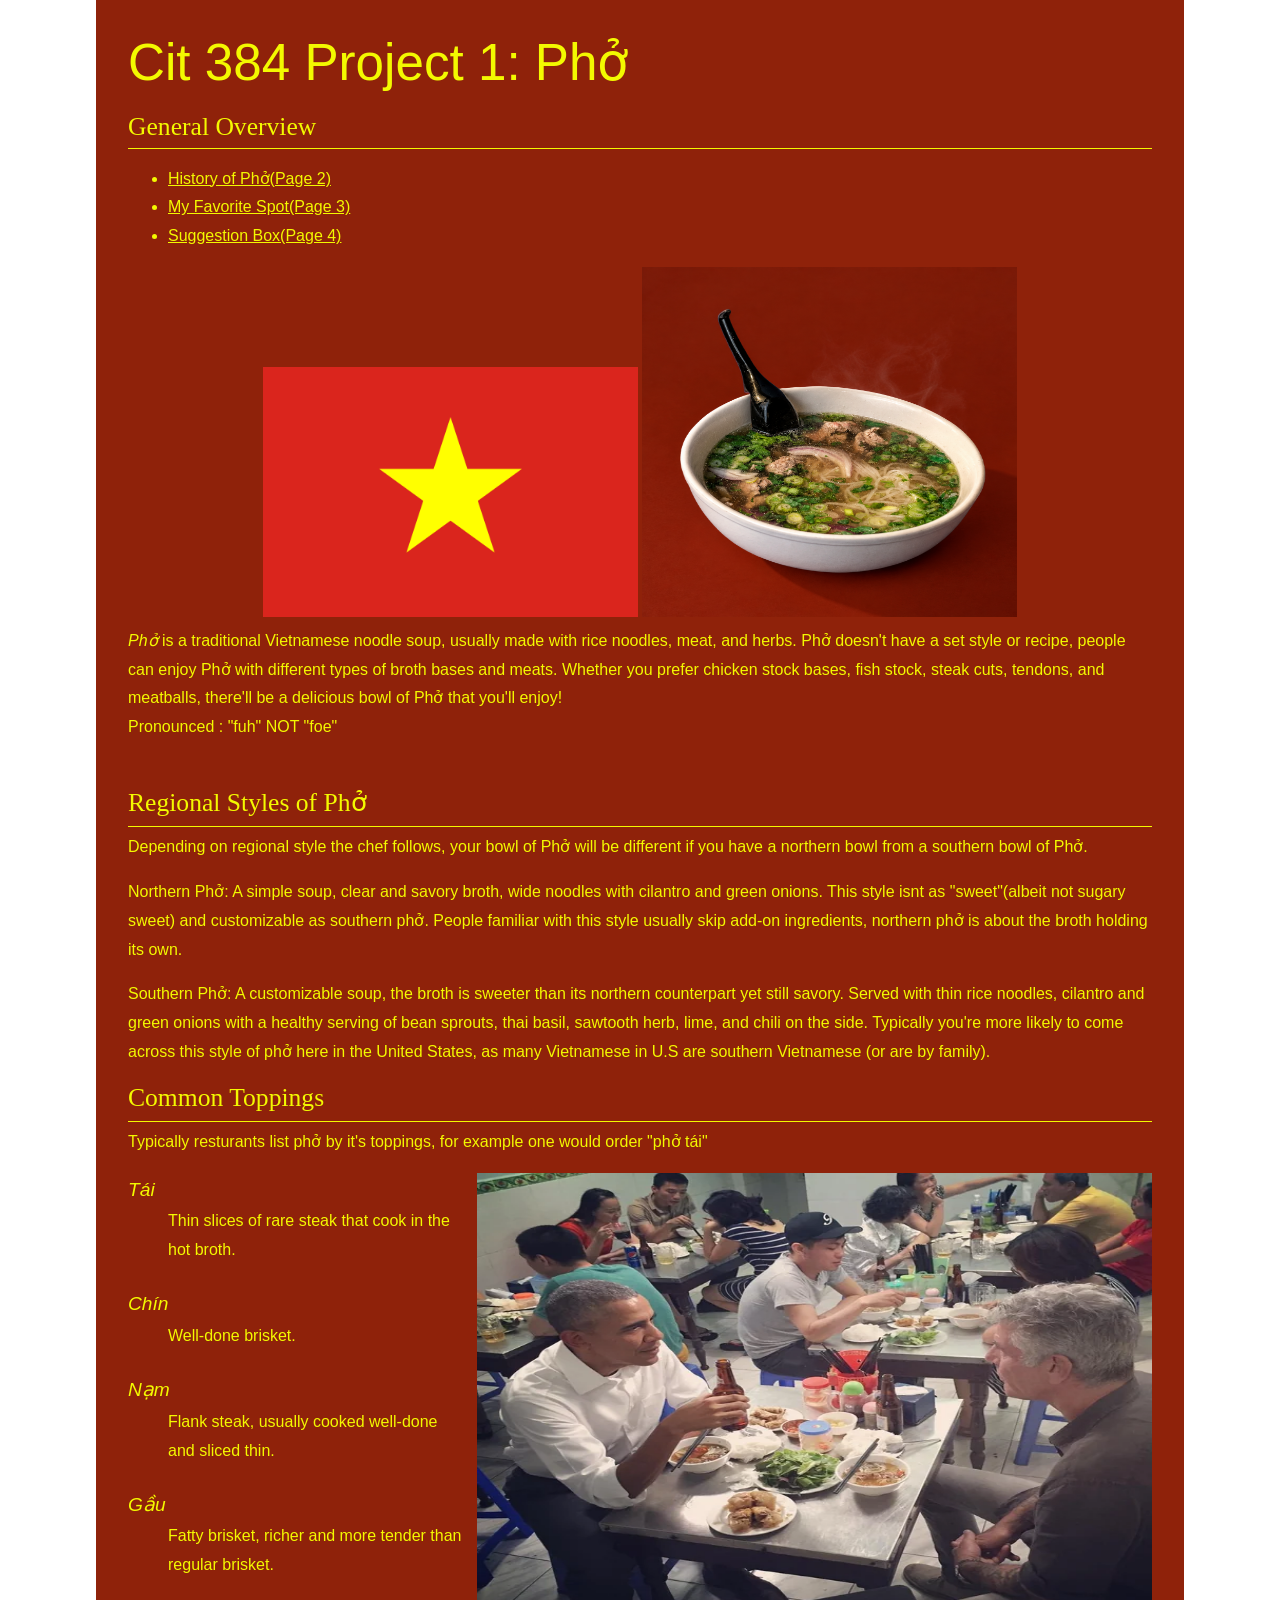
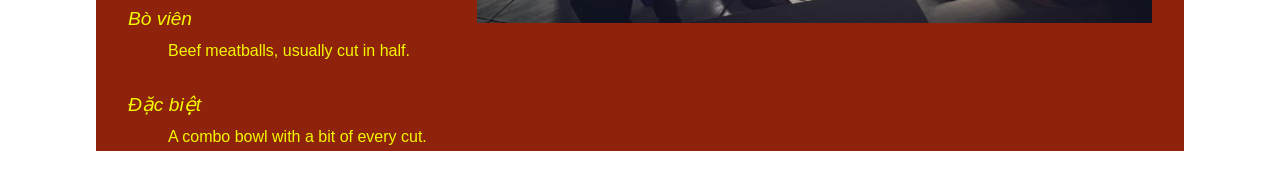
==== index.html @ f02a567f "this is the inital push to keep a copy of my work" ====
<!DOCTYPE html>
<html lang="en">
  <head>
    <meta charset="utf-8" />
    <title>Overview of Phở</title>
    <link href="css/styles.css" rel="stylesheet" type="text/css" />
  </head>
  <body>
    <header role="banner">
      <h1>Cit 384 Project 1: Phở</h1>
   
      <h2>General Overview </h2>
      <nav role="navigation">
        <ul>
      
          <li><a href="history.html" title="History of Pho">History of Phở(Page 2)</a></li>
          <li><a href="Favoritespot.html" title="Structuring pages">My Favorite Spot(Page 3)</a></li>
          <li><a href="suggestions.html" title="Creating links">Suggestion Box(Page 4) </a></li>
          
        </ul>
      </nav>
    </header>
    <main role="main">
      <article role="article">
        <header>
          <p>
            
            <div class = "center">
            <img src = "images/Flag_of_Vietnam.png" alt="Flag_of_Vietnam" width="375" height="250" > <img src = "images/97129dce-442a-42d2-bcfb-55b9694f8b97.png" alt="Pho" width="375" height="350" > <br> <!--  researched from https://www.w3schools.com/css/css3_image_center.asp  -->
              </div>


            <em>Phở</em> is a traditional Vietnamese noodle soup, usually made with rice noodles, meat, and herbs. Phở doesn't have a set style or recipe, people can enjoy Phở with different types of broth bases and meats. Whether you prefer chicken stock bases, fish stock, steak cuts, tendons, and meatballs, there'll be a delicious bowl of Phở that you'll enjoy! 

              <br> 

   
             Pronounced : "fuh" NOT "foe" 

          </p>
        </header>

        <br>
        <section>
        
          <h2> Regional Styles of Phở</h2>
            <hr>
            <p>Depending on regional style the chef follows, your bowl of Phở will be different if you have a northern bowl from a southern bowl of Phở.</p>

            <p>Northern Phở: A simple soup, clear and savory broth, wide noodles with cilantro and green onions. This style isnt as "sweet"(albeit not sugary sweet) and customizable as southern phở. People familiar with this style usually skip add-on ingredients, northern phở is about the broth holding its own.  </p>

            <p>Southern Phở: A customizable soup, the broth is sweeter than its northern counterpart yet still savory. Served with thin rice noodles, cilantro and green onions with a healthy serving of bean sprouts, thai basil, sawtooth herb, lime, and chili on the side. Typically you're more likely to come across this style of phở here in the United States, as many Vietnamese in U.S are southern Vietnamese (or are by family).</p>

        </section>
        <section>
          <h2> Common Toppings</h2>
          <hr>
          <p>Typically resturants list phở by it's toppings, for example one would order "phở tái" </p>

          <img src = "images/president-obama-and-anthony-bourdain-eating-pho-in-vietnam-v0-b1xleax4VtyDIDTpH0gblR33bHMQwvWJRgS8AtV8zJM.png" alt="president-obama-and-anthony-bourdain-eating-pho-in-vietnam" width="675" height="450" class="flowRight">

          <dl>
            <dt>Tái</dt>
	          <dd>Thin slices of rare steak that cook in the hot broth.</dd>

            <dt>Chín</dt>
	          <dd>Well-done brisket.</dd>

            <dt>Nạm</dt>
            <dd>Flank steak, usually cooked well-done and sliced thin.</dd>

            <dt>Gầu</dt>
            <dd>Fatty brisket, richer and more tender than regular brisket.</dd>

            <dt>Bò viên</dt>
            <dd>Beef meatballs, usually cut in half.</dd>

            <dt>Đặc biệt</dt>
            <dd>A combo bowl with a bit of every cut.</dd>

          </dl>

        </section>
        
      </article>
    </main>
   
  </body>
</html>
---- css/styles.css ----
html, body {
	background: #ffffff; 
	margin: 0;
}
h1, h2, h3, h4, h5, h6, p {
	margin: 0;
	padding: 0;
}
h1, h2, h3, h4, h5, h6 {
	color: #F3F900;
}
body {
	font-family: Verdana, Geneva, sans-serif;
	font-size: 100%;
	width: 80%;
	margin-right: auto;
	margin-left: auto;
	padding: 2.5% 2.5% 0;
	background: #8F220A;
	color: #F3F900;
	line-height: 1.8;
}
h1 {
	font: 3.2em Verdana, Geneva, sans-serif;
	margin-bottom: .4em;
	color: #F3F900;
}
h2 {
	font: 1.6em Georgia, "Times New Roman", Times, serif;
	margin-bottom: .2em;
}
h3 {
	font-size: 1.2em;
}
p {
	margin-bottom: 1em;
}
a {
	color: #F3F900;
}
a:hover {
	color: rgb(120, 97, 55);
}
pre {
	font-size: 1.4em;
	color: #F3F900;
	padding: .5em 1em;
	border-left: 1em solid #A68048;
	background: #666;
	white-space: pre-wrap;
	white-space: -moz-pre-wrap;
	white-space: -pre-wrap;
	white-space: -o-pre-wrap;
	word-wrap: break-word;
	width: 80%;
}
pre.wrong {
	border-left-color: red;
}
pre.correct {
	border-left-color: green;
}
dt {
	font-style: italic;
	font-size:1.2em;
}
dd {
	margin-bottom: 1.4em;
}
table {
	margin-top: 1em;
}
caption {
	margin: 0;
	padding: 0;
	margin-bottom: 1em;
	text-align: left;
}
td, th {
	padding: 10px;
}
.center {
	text-align: center;
}
header h2 {
	padding-bottom: .2em;
	border-bottom: 1px solid #F3F900;
}
aside {
	padding: 1em;
	background:rgb(83, 104, 138);
	color: white;
	margin-bottom: 1em;
}
aside h4 {
	color: white;
}
footer {
	border-top: 1px solid gray;
	text-align: center;
	font-size: .8em;
	line-height: 4em;
	margin-top: 1em;
}
blockquote {
	font-style: italic;
}
.flowRight {
	float: right;
	margin-left: 10px;
}
.flowLeft {
	float: left;
	margin-right: 10px;
}

.fcenter {

	margin: 0 10px;

}

hr {

	border: none;
	border-top: 1px solid #F3F900;
	margin-bottom: .4em;

}
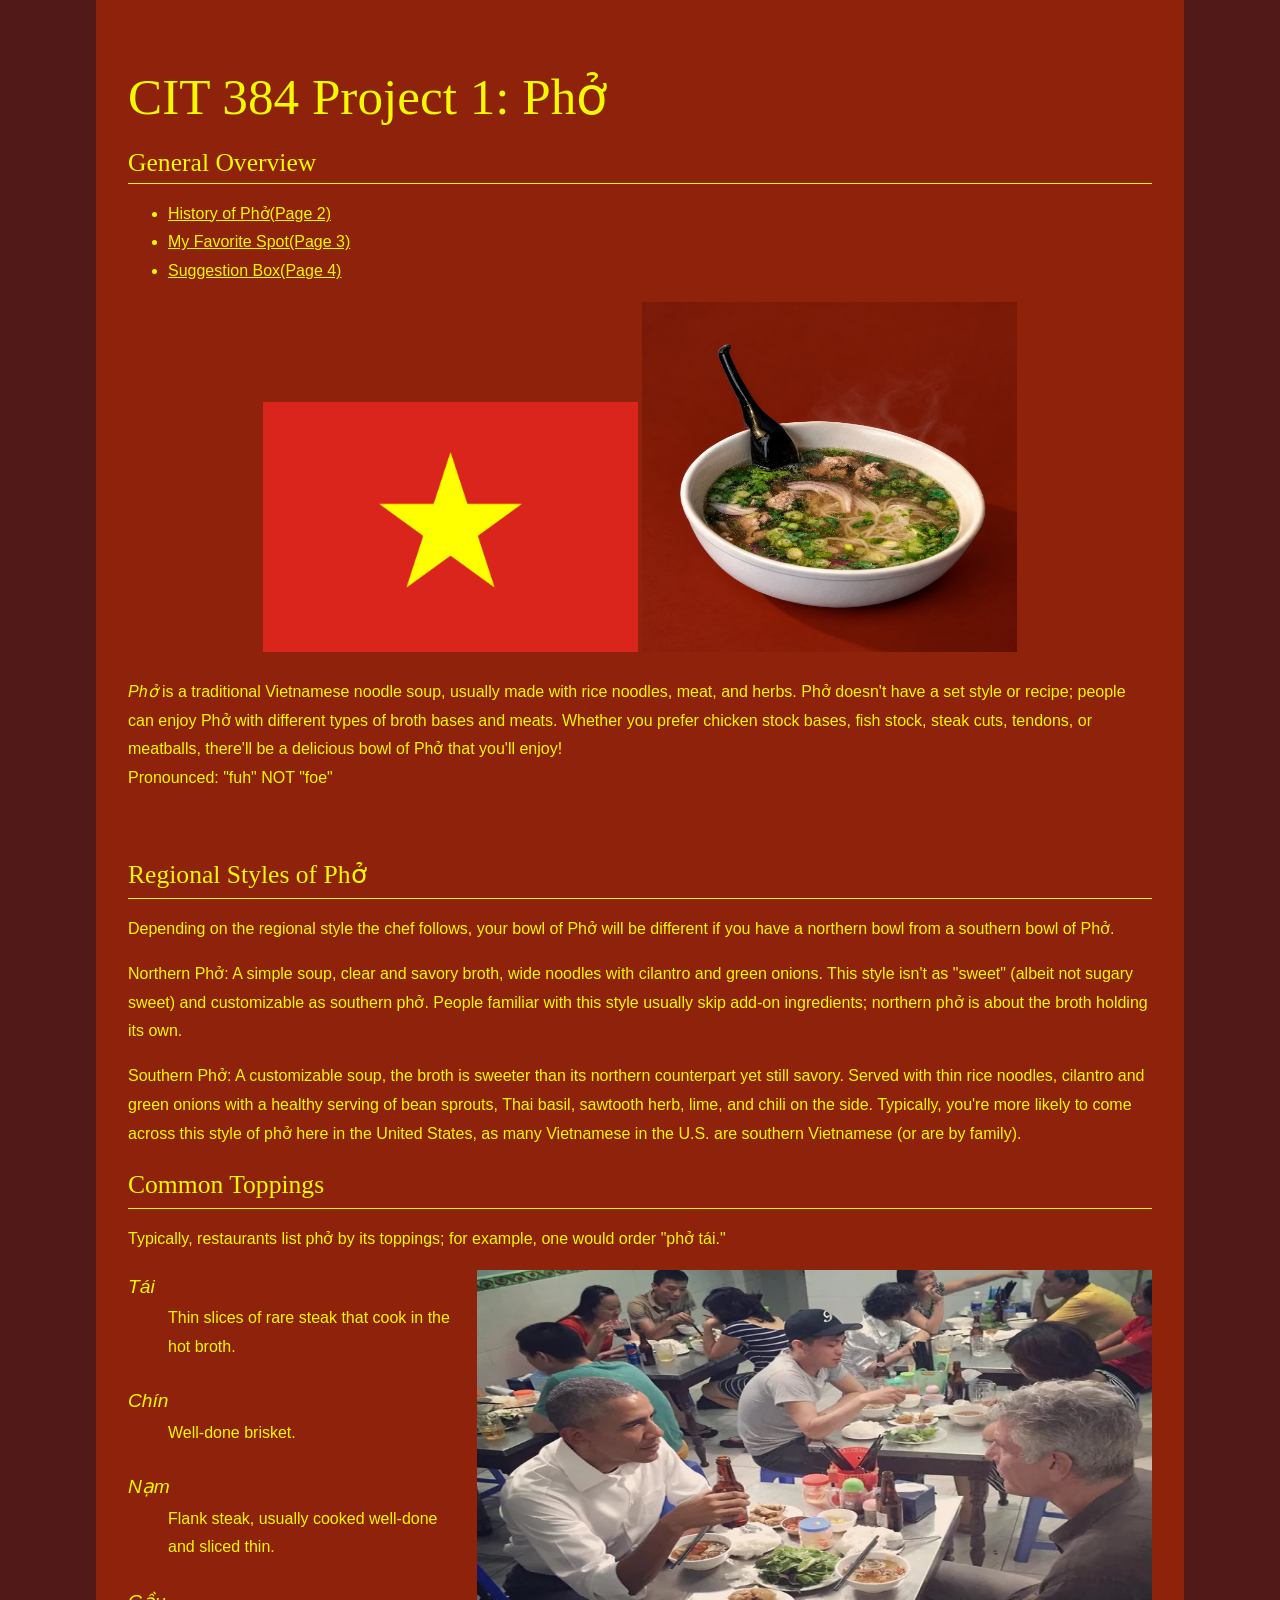
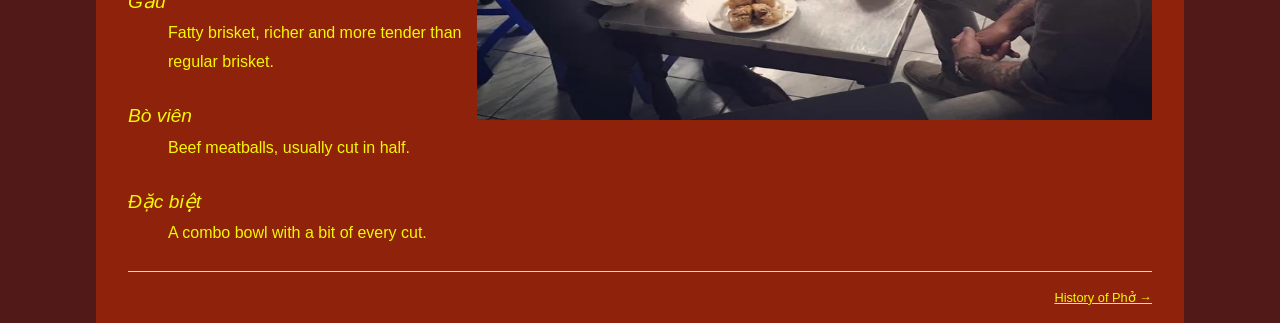
==== commit ae98e3f0: "last push before new folder" ====
--- a/index.html
+++ b/index.html
@@ -7,83 +7,77 @@
   </head>
   <body>
     <header role="banner">
-      <h1>Cit 384 Project 1: Phở</h1>
-   
-      <h2>General Overview </h2>
+      <h1>CIT 384 Project 1: Phở</h1>
+      <h2>General Overview</h2>
       <nav role="navigation">
         <ul>
-      
           <li><a href="history.html" title="History of Pho">History of Phở(Page 2)</a></li>
-          <li><a href="Favoritespot.html" title="Structuring pages">My Favorite Spot(Page 3)</a></li>
-          <li><a href="suggestions.html" title="Creating links">Suggestion Box(Page 4) </a></li>
-          
+          <li><a href="Favoritespot.html" title="My Favorite Spot">My Favorite Spot(Page 3)</a></li>
+          <li><a href="suggestions.html" title="Suggestions">Suggestion Box(Page 4)</a></li>
         </ul>
       </nav>
     </header>
     <main role="main">
       <article role="article">
         <header>
+          <!-- researched from https://www.w3schools.com/css/css3_image_center.asp -->
+          <div class="center">
+            <img src="images/Flag_of_Vietnam.png" alt="Flag of Vietnam" width="375" height="250">
+            <img src="images/bowlofpho.png" alt="Pho" width="375" height="350">
+          </div>
+ 
           <p>
-            
-            <div class = "center">
-            <img src = "images/Flag_of_Vietnam.png" alt="Flag_of_Vietnam" width="375" height="250" > <img src = "images/97129dce-442a-42d2-bcfb-55b9694f8b97.png" alt="Pho" width="375" height="350" > <br> <!--  researched from https://www.w3schools.com/css/css3_image_center.asp  -->
-              </div>
-
-
-            <em>Phở</em> is a traditional Vietnamese noodle soup, usually made with rice noodles, meat, and herbs. Phở doesn't have a set style or recipe, people can enjoy Phở with different types of broth bases and meats. Whether you prefer chicken stock bases, fish stock, steak cuts, tendons, and meatballs, there'll be a delicious bowl of Phở that you'll enjoy! 
-
-              <br> 
-
-   
-             Pronounced : "fuh" NOT "foe" 
-
+            <em>Phở</em> is a traditional Vietnamese noodle soup, usually made with rice noodles, meat, and herbs. Phở doesn't have a set style or recipe; people can enjoy Phở with different types of broth bases and meats. Whether you prefer chicken stock bases, fish stock, steak cuts, tendons, or meatballs, there'll be a delicious bowl of Phở that you'll enjoy!
+            <br>
+            Pronounced: "fuh" NOT "foe"
           </p>
         </header>
-
+ 
         <br>
         <section>
-        
-          <h2> Regional Styles of Phở</h2>
-            <hr>
-            <p>Depending on regional style the chef follows, your bowl of Phở will be different if you have a northern bowl from a southern bowl of Phở.</p>
-
-            <p>Northern Phở: A simple soup, clear and savory broth, wide noodles with cilantro and green onions. This style isnt as "sweet"(albeit not sugary sweet) and customizable as southern phở. People familiar with this style usually skip add-on ingredients, northern phở is about the broth holding its own.  </p>
-
-            <p>Southern Phở: A customizable soup, the broth is sweeter than its northern counterpart yet still savory. Served with thin rice noodles, cilantro and green onions with a healthy serving of bean sprouts, thai basil, sawtooth herb, lime, and chili on the side. Typically you're more likely to come across this style of phở here in the United States, as many Vietnamese in U.S are southern Vietnamese (or are by family).</p>
-
+          <h2>Regional Styles of Phở</h2>
+          <hr>
+          <p>Depending on the regional style the chef follows, your bowl of Phở will be different if you have a northern bowl from a southern bowl of Phở.</p>
+ 
+          <p>Northern Phở: A simple soup, clear and savory broth, wide noodles with cilantro and green onions. This style isn't as "sweet" (albeit not sugary sweet) and customizable as southern phở. People familiar with this style usually skip add-on ingredients; northern phở is about the broth holding its own.</p>
+ 
+          <p>Southern Phở: A customizable soup, the broth is sweeter than its northern counterpart yet still savory. Served with thin rice noodles, cilantro and green onions with a healthy serving of bean sprouts, Thai basil, sawtooth herb, lime, and chili on the side. Typically, you're more likely to come across this style of phở here in the United States, as many Vietnamese in the U.S. are southern Vietnamese (or are by family).</p>
         </section>
         <section>
-          <h2> Common Toppings</h2>
+          <h2>Common Toppings</h2>
           <hr>
-          <p>Typically resturants list phở by it's toppings, for example one would order "phở tái" </p>
-
-          <img src = "images/president-obama-and-anthony-bourdain-eating-pho-in-vietnam-v0-b1xleax4VtyDIDTpH0gblR33bHMQwvWJRgS8AtV8zJM.png" alt="president-obama-and-anthony-bourdain-eating-pho-in-vietnam" width="675" height="450" class="flowRight">
-
+          <p>Typically, restaurants list phở by its toppings; for example, one would order "phở tái."</p>
+ 
+          <img src="images/pres_viet.png" alt="President Obama and Anthony Bourdain eating in Vietnam" width="675" height="450" class="flowRight">
+ 
           <dl>
             <dt>Tái</dt>
-	          <dd>Thin slices of rare steak that cook in the hot broth.</dd>
-
+            <dd>Thin slices of rare steak that cook in the hot broth.</dd>
+ 
             <dt>Chín</dt>
-	          <dd>Well-done brisket.</dd>
-
+            <dd>Well-done brisket.</dd>
+ 
             <dt>Nạm</dt>
             <dd>Flank steak, usually cooked well-done and sliced thin.</dd>
-
+ 
             <dt>Gầu</dt>
             <dd>Fatty brisket, richer and more tender than regular brisket.</dd>
-
+ 
             <dt>Bò viên</dt>
             <dd>Beef meatballs, usually cut in half.</dd>
-
+ 
             <dt>Đặc biệt</dt>
             <dd>A combo bowl with a bit of every cut.</dd>
-
           </dl>
-
         </section>
-        
       </article>
     </main>
-   
+ 
+    <footer style="text-align: right;">
+      <a href="history.html">History of Phở &rarr;</a>
+      <!-- https://www.w3schools.com/css/css_text_align.asp super annoying to figure out the overflow... this is the best I got -->
+    </footer>
+ 
   </body>
 </html>
+ 
--- a/css/styles.css
+++ b/css/styles.css
@@ -1,12 +1,9 @@
 html, body {
-	background: #ffffff; 
+	background: #521919; 
 	margin: 0;
 }
-h1, h2, h3, h4, h5, h6, p {
-	margin: 0;
-	padding: 0;
-}
-h1, h2, h3, h4, h5, h6 {
+
+h1, h2, h3 {
 	color: #F3F900;
 }
 body {
@@ -21,7 +18,7 @@
 	line-height: 1.8;
 }
 h1 {
-	font: 3.2em Verdana, Geneva, sans-serif;
+	font: 3.2em Verdana, "Times New Roman", sans-serif;
 	margin-bottom: .4em;
 	color: #F3F900;
 }
@@ -41,19 +38,7 @@
 a:hover {
 	color: rgb(120, 97, 55);
 }
-pre {
-	font-size: 1.4em;
-	color: #F3F900;
-	padding: .5em 1em;
-	border-left: 1em solid #A68048;
-	background: #666;
-	white-space: pre-wrap;
-	white-space: -moz-pre-wrap;
-	white-space: -pre-wrap;
-	white-space: -o-pre-wrap;
-	word-wrap: break-word;
-	width: 80%;
-}
+
 pre.wrong {
 	border-left-color: red;
 }
@@ -67,18 +52,9 @@
 dd {
 	margin-bottom: 1.4em;
 }
-table {
-	margin-top: 1em;
-}
-caption {
-	margin: 0;
-	padding: 0;
-	margin-bottom: 1em;
-	text-align: left;
-}
-td, th {
-	padding: 10px;
-}
+
+
+
 .center {
 	text-align: center;
 }
@@ -86,39 +62,27 @@
 	padding-bottom: .2em;
 	border-bottom: 1px solid #F3F900;
 }
-aside {
-	padding: 1em;
-	background:rgb(83, 104, 138);
-	color: white;
-	margin-bottom: 1em;
-}
-aside h4 {
-	color: white;
-}
+
+
 footer {
-	border-top: 1px solid gray;
-	text-align: center;
+	border-top: 1px solid #F3F900;
 	font-size: .8em;
 	line-height: 4em;
-	margin-top: 1em;
+	margin-top: auto;
+	
 }
-blockquote {
-	font-style: italic;
-}
+
 .flowRight {
 	float: right;
 	margin-left: 10px;
+	
 }
 .flowLeft {
 	float: left;
 	margin-right: 10px;
 }
 
-.fcenter {
 
-	margin: 0 10px;
-
-}
 
 hr {
 
@@ -126,4 +90,4 @@
 	border-top: 1px solid #F3F900;
 	margin-bottom: .4em;
 
-}+}
